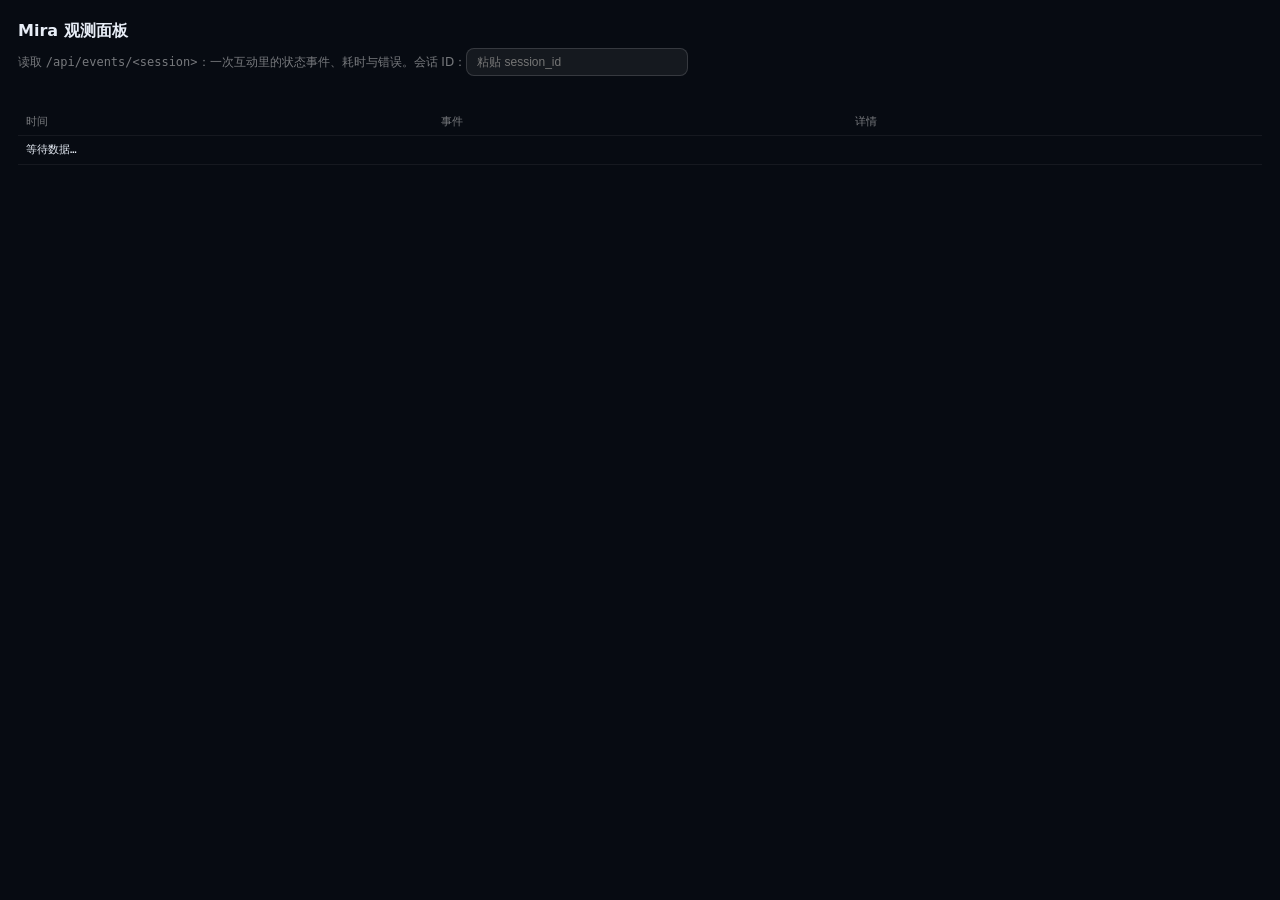
==== app/static/debug.html @ ef7c4563 "Mira 实时互动场景 MVP（72h 面试题） 场景+角色分层舞台、逐句 TTS+同步字幕、按住说话打断（epoch+seq 双保险）、首行 JSON 角色指令（白名单/节拍闸门/关键词兜底）、状态" ====
<!DOCTYPE html>
<html lang="zh-CN">
<head>
<meta charset="utf-8" />
<meta name="viewport" content="width=device-width, initial-scale=1" />
<title>Mira · 观测</title>
<style>
  :root { color-scheme: dark; }
  body { margin: 0; padding: 18px; background: #070b12; color: #e8eef7;
         font: 13px/1.6 "PingFang SC", "Microsoft YaHei", system-ui, sans-serif; }
  h1 { font-size: 16px; font-weight: 600; margin: 0 0 4px; }
  .sub { color: rgba(255,255,255,.45); font-size: 12px; margin-bottom: 16px; }
  .cards { display: flex; gap: 10px; flex-wrap: wrap; margin-bottom: 16px; }
  .card { background: rgba(255,255,255,.04); border: 1px solid rgba(255,255,255,.1);
          border-radius: 10px; padding: 10px 14px; min-width: 110px; }
  .card b { display: block; font-size: 18px; color: #ffb454; font-weight: 600; }
  .card span { font-size: 11px; color: rgba(255,255,255,.5); }
  table { width: 100%; border-collapse: collapse; font-family: ui-monospace, Menlo, monospace; font-size: 11px; }
  th, td { text-align: left; padding: 5px 8px; border-bottom: 1px solid rgba(255,255,255,.06); vertical-align: top; }
  th { color: rgba(255,255,255,.45); font-weight: 500; position: sticky; top: 0; background: #070b12; }
  .err { color: #ff9d9d; }
  .ok { color: #8fe3a8; }
  input { background: rgba(255,255,255,.06); border: 1px solid rgba(255,255,255,.14);
          color: #fff; border-radius: 8px; padding: 6px 10px; font-size: 12px; width: 200px; }
</style>
</head>
<body>
<h1>Mira 观测面板</h1>
<div class="sub">读取 <code>/api/events/&lt;session&gt;</code>：一次互动里的状态事件、耗时与错误。会话 ID：<input id="sid" placeholder="粘贴 session_id" /></div>
<div class="cards" id="cards"></div>
<table>
  <thead><tr><th>时间</th><th>事件</th><th>详情</th></tr></thead>
  <tbody id="rows"><tr><td colspan="3">等待数据…</td></tr></tbody>
</table>
<script>
const $ = (id) => document.getElementById(id);
const sidFromUrl = new URLSearchParams(location.search).get("sid");
if (sidFromUrl) $("sid").value = sidFromUrl;
$("sid").onchange = () => $("sid").value && refresh();

async function refresh() {
  const sid = $("sid").value.trim();
  if (!sid) return;
  const health = await fetch("/api/health").then((r) => r.json()).catch(() => ({}));
  const data = await fetch("/api/events/" + sid).then((r) => r.json()).catch(() => ({ events: [] }));
  const ev = data.events || [];
  const turns = ev.filter((e) => e.kind === "turn_done");
  const errors = ev.filter((e) => e.kind.includes("error"));
  const avg = turns.length ? Math.round(turns.reduce((a, b) => a + (b.ms || 0), 0) / turns.length) : "-";
  $("cards").innerHTML = [
    ["会话 turn", data.seq ?? "-"],
    ["完成 turn", turns.length],
    ["平均 turn 耗时", avg === "-" ? "-" : avg + "ms"],
    ["错误", errors.length],
    ["TTS 缓存", health.tts_cache ?? "-"],
    ["provider", health.llm ?? "-"],
  ].map(([k, v]) => `<div class="card"><b>${v}</b><span>${k}</span></div>`).join("");
  $("rows").innerHTML = ev.slice().reverse().map((e) => {
    const { ts, kind, ...rest } = e;
    const t = new Date(ts * 1000).toLocaleTimeString("zh-CN", { hour12: false });
    const cls = kind.includes("error") ? "err" : kind === "turn_done" ? "ok" : "";
    return `<tr><td>${t}</td><td class="${cls}">${kind}</td><td>${escapeHtml(JSON.stringify(rest))}</td></tr>`;
  }).join("") || `<tr><td colspan="3">没有事件（先在主页面跑一轮对话）</td></tr>`;
}
function escapeHtml(s){return String(s).replace(/[&<>"]/g,m=>({"&":"&amp;","<":"&lt;",">":"&gt;",'"':"&quot;"}[m]));}
setInterval(() => $("sid").value && refresh(), 2000);
</script>
</body>
</html>
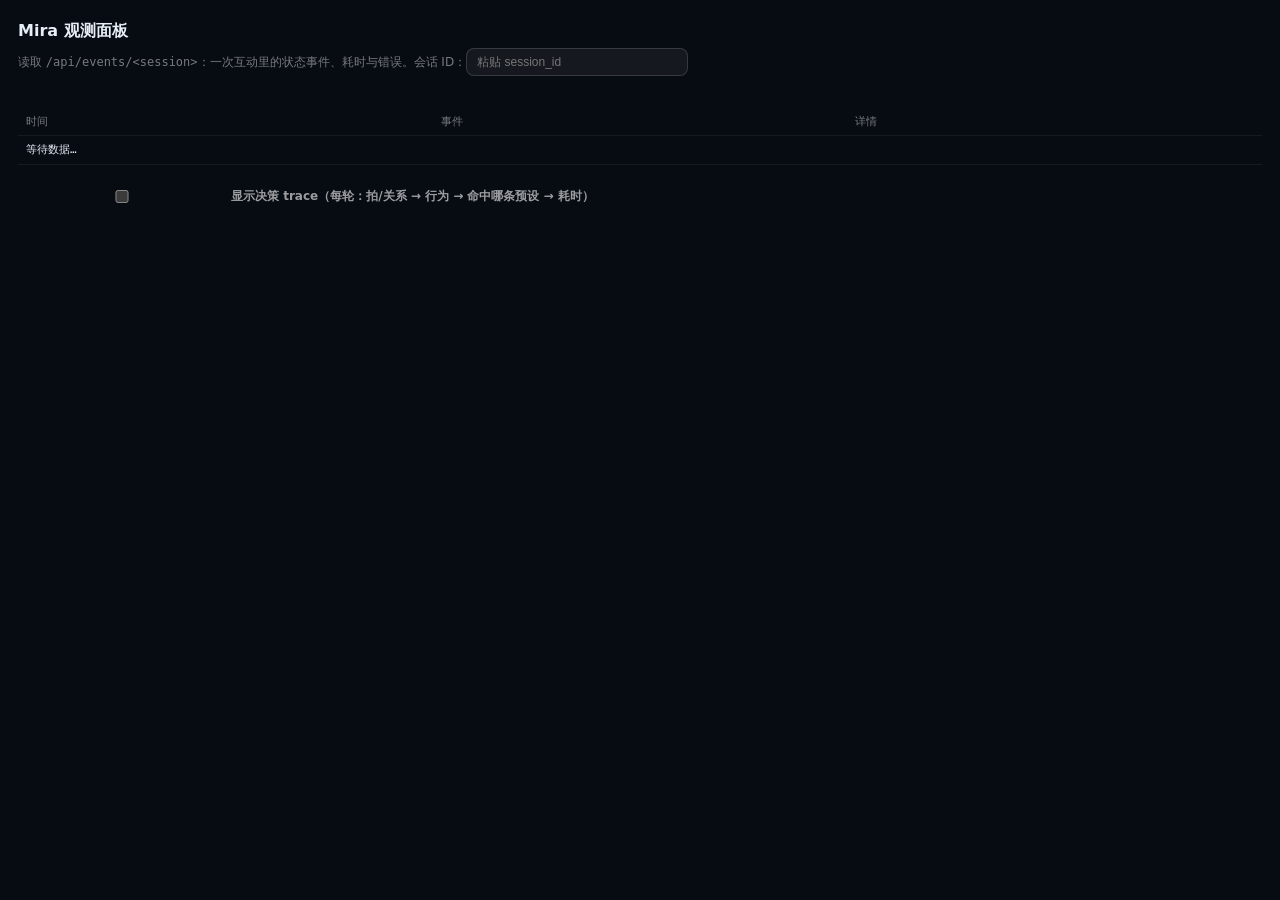
==== commit f3039962: "2026-10-21 夜：兜帽放下重出 13 贴片 + 台词二次校正 + 语气词先出声 + 桌面底图 + 验收/录屏 用户三个拍板： - 删旧模型 models/llm/_retired/Qwen3-" ====
--- a/app/static/debug.html
+++ b/app/static/debug.html
@@ -9,6 +9,7 @@
   body { margin: 0; padding: 18px; background: #070b12; color: #e8eef7;
          font: 13px/1.6 "PingFang SC", "Microsoft YaHei", system-ui, sans-serif; }
   h1 { font-size: 16px; font-weight: 600; margin: 0 0 4px; }
+  h2 { font-size: 13px; font-weight: 600; margin: 22px 0 8px; color: rgba(255,255,255,.75); }
   .sub { color: rgba(255,255,255,.45); font-size: 12px; margin-bottom: 16px; }
   .cards { display: flex; gap: 10px; flex-wrap: wrap; margin-bottom: 16px; }
   .card { background: rgba(255,255,255,.04); border: 1px solid rgba(255,255,255,.1);
@@ -20,8 +21,12 @@
   th { color: rgba(255,255,255,.45); font-weight: 500; position: sticky; top: 0; background: #070b12; }
   .err { color: #ff9d9d; }
   .ok { color: #8fe3a8; }
+  .preset { color: #ffd479; }
+  .gen { color: #9ecbff; }
   input { background: rgba(255,255,255,.06); border: 1px solid rgba(255,255,255,.14);
           color: #fff; border-radius: 8px; padding: 6px 10px; font-size: 12px; width: 200px; }
+  label.tg { display: inline-flex; align-items: center; gap: 6px; font-size: 12px;
+             color: rgba(255,255,255,.6); cursor: pointer; }
 </style>
 </head>
 <body>
@@ -32,11 +37,66 @@
   <thead><tr><th>时间</th><th>事件</th><th>详情</th></tr></thead>
   <tbody id="rows"><tr><td colspan="3">等待数据…</td></tr></tbody>
 </table>
+
+<!-- 决策 trace：她为什么回这句。默认折叠（调试时打开），开关记在 localStorage -->
+<h2>
+  <label class="tg"><input type="checkbox" id="traceOn" /> 显示决策 trace（每轮：拍/关系 → 行为 → 命中哪条预设 → 耗时）</label>
+</h2>
+<table id="traceWrap" style="display:none">
+  <thead><tr><th>时间</th><th>拍 · 关系</th><th>行为</th><th>情绪/动作</th><th>路径</th>
+             <th>预设</th><th>闸门</th><th>台词校正</th><th>首字</th><th>首音</th><th>整轮</th><th>台词</th></tr></thead>
+  <tbody id="traceRows"><tr><td colspan="12">（未开启）</td></tr></tbody>
+</table>
+
 <script>
 const $ = (id) => document.getElementById(id);
 const sidFromUrl = new URLSearchParams(location.search).get("sid");
 if (sidFromUrl) $("sid").value = sidFromUrl;
 $("sid").onchange = () => $("sid").value && refresh();
+
+// trace 面板开关：调试时才看，平时不占屏幕；状态存在浏览器里
+const TRACE_KEY = "mira.trace.on";
+$("traceOn").checked = localStorage.getItem(TRACE_KEY) === "1";
+$("traceOn").onchange = () => {
+  localStorage.setItem(TRACE_KEY, $("traceOn").checked ? "1" : "0");
+  $("traceWrap").style.display = $("traceOn").checked ? "" : "none";
+  if ($("traceOn").checked) refreshTrace();
+};
+$("traceWrap").style.display = $("traceOn").checked ? "" : "none";
+
+async function refreshTrace() {
+  if (!$("traceOn").checked) return;
+  const data = await fetch("/api/trace?n=30").then((r) => r.json()).catch(() => ({}));
+  const items = data.items || [];
+  if (!data.enabled) {
+    $("traceRows").innerHTML = `<tr><td colspan="12">trace 已关闭（MIRA_TRACE=0）</td></tr>`;
+    return;
+  }
+  $("traceRows").innerHTML = items.slice().reverse().map((x) => {
+    const p = x.preset || {};
+    const path = x.path === "preset"
+      ? `<span class="preset">预设</span>` : `<span class="gen">生成</span>`;
+    /* 2026-10-21：补三列——「她当时什么表情/动作」「首句闸门重写了几次」
+       「台词二次校正改了几次」。这三个数以前只能翻 logs，验收时看不到。 */
+    const emo = (x.emotion || "-") + "/" + (x.action || "-");
+    const gate = x.gate_rewrites ? `<b class="bad">重写 ${x.gate_rewrites}</b>` : "0";
+    const dfix = x.dialog_fix_n ? `<b>${x.dialog_fix_n} 次</b>` : "-";
+    return `<tr>
+      <td>${escapeHtml(x.at || "")}</td>
+      <td>${escapeHtml((x.beat || "") + " · " + (x.rel || ""))}</td>
+      <td>${escapeHtml(x.act || "")}</td>
+      <td>${escapeHtml(emo)}</td>
+      <td>${path}</td>
+      <td>${escapeHtml(p.id || "-")}${p.variant !== undefined ? "#" + p.variant : ""}</td>
+      <td>${gate}</td>
+      <td>${dfix}</td>
+      <td>${x.first_text_ms ?? "-"}ms</td>
+      <td>${x.first_audio_ms ?? "-"}ms</td>
+      <td>${x.ms ?? "-"}ms</td>
+      <td>${escapeHtml((x.reply || "").slice(0, 40))}</td>
+    </tr>`;
+  }).join("") || `<tr><td colspan="12">还没有 trace 记录（先在主页面聊一轮）</td></tr>`;
+}
 
 async function refresh() {
   const sid = $("sid").value.trim();
@@ -47,12 +107,14 @@
   const turns = ev.filter((e) => e.kind === "turn_done");
   const errors = ev.filter((e) => e.kind.includes("error"));
   const avg = turns.length ? Math.round(turns.reduce((a, b) => a + (b.ms || 0), 0) / turns.length) : "-";
+  const presetN = health.presets ? health.presets.count : "-";
   $("cards").innerHTML = [
     ["会话 turn", data.seq ?? "-"],
     ["完成 turn", turns.length],
     ["平均 turn 耗时", avg === "-" ? "-" : avg + "ms"],
     ["错误", errors.length],
     ["TTS 缓存", health.tts_cache ?? "-"],
+    ["预设条数", presetN],
     ["provider", health.llm ?? "-"],
   ].map(([k, v]) => `<div class="card"><b>${v}</b><span>${k}</span></div>`).join("");
   $("rows").innerHTML = ev.slice().reverse().map((e) => {
@@ -63,7 +125,8 @@
   }).join("") || `<tr><td colspan="3">没有事件（先在主页面跑一轮对话）</td></tr>`;
 }
 function escapeHtml(s){return String(s).replace(/[&<>"]/g,m=>({"&":"&amp;","<":"&lt;",">":"&gt;",'"':"&quot;"}[m]));}
-setInterval(() => $("sid").value && refresh(), 2000);
+setInterval(() => { $("sid").value && refresh(); }, 2000);
+setInterval(refreshTrace, 2500);
 </script>
 </body>
 </html>
